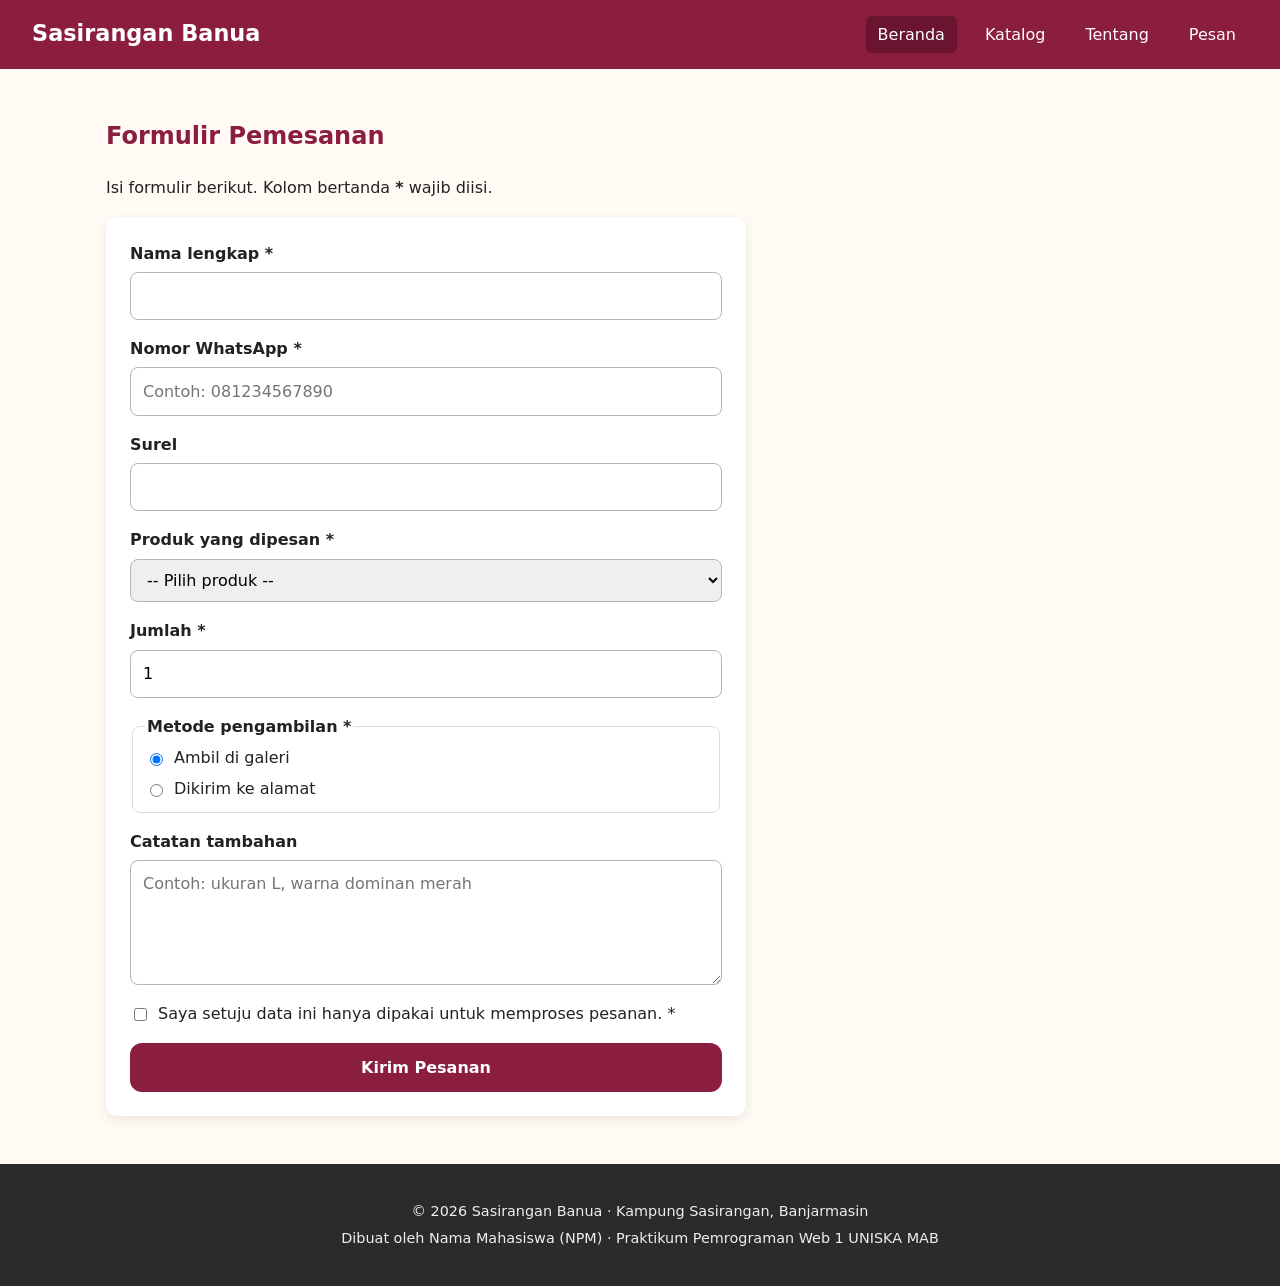
==== kontak.html @ 19dd1320 "perbaikan hasil validasi W3C" ====
<!DOCTYPE html>
<html lang="en">
<head>
    <meta charset="UTF-8">
    <meta name="description" content="Katalog kain dan busana Sasirangan khas Banjarmasin
        karya pengrajin lokal.">
    <title>Sasirangan Banua | Kain Khas Banjar</title>
    <link rel="stylesheet" href="css/style.css">

</head>
<body>
    <!-- ========== HEADER & NAVIGASI ========== -->
<header class="header-situs">
 <p class="logo"><a href="index.html">Sasirangan Banua</a></p>
 <nav aria-label="Navigasi utama">
 <ul class="menu">
 <li><a href="index.html" aria-current="page">Beranda</a></li>
 <li><a href="#katalog">Katalog</a></li>
 <li><a href="#tentang">Tentang</a></li>
 <li><a href="kontak.html">Pesan</a></li>
 </ul>
 </nav>
</header>
<main><section class="bagian" id="pesan">
<h1>Formulir Pemesanan</h1>
<p>Isi formulir berikut. Kolom bertanda <strong>*</strong> wajib diisi.</p>

<form id="form-pesan" class="form-pesan" action="#" method="get">
<div class="kolom">
<label for="nama">Nama lengkap *</label>
<input type="text" id="nama" name="nama" required minlength="3"
autocomplete="name">
</div>

<div class="kolom">
<label for="wa">Nomor WhatsApp *</label>
<input type="tel" id="wa" name="wa" required pattern="08[0-9]{8,11}"
placeholder="Contoh: 081234567890" autocomplete="tel">
</div>

<div class="kolom">
<label for="email">Surel</label>
<input type="email" id="email" name="email" autocomplete="email">
</div>

<div class="kolom">
<label for="produk">Produk yang dipesan *</label>
<select id="produk" name="produk" required>
<option value="">-- Pilih produk --</option>
<option>Kain Motif Gigi Haruan</option>
<option>Kain Motif Kambang Kacang</option>
<option>Selendang Iris Pudak</option>
<option>Kemeja Bayam Raja</option>
<option>Tas Naga Balimbur</option>
<option>Gamis Ombak Sinapur Karang</option>
</select>
</div>

<div class="kolom">
<label for="jumlah">Jumlah *</label>
<input type="number" id="jumlah" name="jumlah" min="1" max="50" value="1" required>
</div>

<fieldset>
<legend>Metode pengambilan *</legend>
<label><input type="radio" name="pengambilan" value="Ambil di galeri" checked>
Ambil di galeri</label>
<label><input type="radio" name="pengambilan" value="Dikirim ke alamat"> Dikirim
ke alamat</label>
</fieldset>

<div class="kolom">
<label for="catatan">Catatan tambahan</label>
<textarea id="catatan" name="catatan" rows="4" maxlength="300"
placeholder="Contoh: ukuran L, warna dominan merah"></textarea>
</div>

<label class="cek">
<input type="checkbox" id="setuju" name="setuju" required>
Saya setuju data ini hanya dipakai untuk memproses pesanan. *
</label>

<button type="submit" class="tombol">Kirim Pesanan</button>
</form>
</section></main>
 <footer class="footer-situs">
 <p>&copy; 2026 Sasirangan Banua &middot; Kampung Sasirangan, Banjarmasin</p>
 <p>Dibuat oleh Nama Mahasiswa (NPM) &middot; Praktikum Pemrograman Web 1 UNISKA MAB</p>
 </footer>
 </html>
---- css/style.css ----
/* ========================================================= 
    Sasirangan Banua — style.css 
    Pendekatan: mobile-first (gaya dasar untuk HP, lalu 
    disesuaikan untuk layar lebar dengan media query) 
    ========================================================= */ 
  
 /* ---------- 1. Variabel (custom properties) ---------- */ 
 :root { 
   --warna-utama: #8b1e3f;        /* merah marun sasirangan */ 
   --warna-utama-gelap: #6a142f; 
   --warna-aksen: #e0a526;        /* kuning kunyit */ 
   --warna-krem: #fbe9c6; 
   --warna-teks: #222222; 
   --warna-teks-lembut: #555555; 
   --warna-latar: #fffaf3; 
   --warna-kartu: #ffffff; 
   --radius: 12px; 
   --bayangan: 0 4px 12px rgba(0, 0, 0, 0.08); 
   --lebar-maks: 1100px; 
 } 
  
 /* ---------- 2. Reset ringan & dasar ---------- */ 
 *, 
 *::before, 
 *::after { 
   box-sizing: border-box; 
 } 
  
 html { 
   scroll-behavior: smooth; 
   scroll-padding-top: 7rem;      /* agar judul tidak tertutup header sticky */ 
 } 
  
 body { 
   margin: 0; 
   font-family: "Segoe UI", system-ui, -apple-system, Roboto, Arial, sans-serif; 
   font-size: 1rem; 
   line-height: 1.6; 
   color: var(--warna-teks); 
   background-color: var(--warna-latar); 
 } 
  
 img { 
   display: block; 
   max-width: 100%; 
   height: auto;
   } 
  
 a { 
   color: var(--warna-utama); 
 } 
  
 /* Penanda fokus untuk pengguna keyboard — JANGAN dihapus */ 
 a:focus-visible, 
 button:focus-visible, 
 input:focus-visible, 
 select:focus-visible, 
 textarea:focus-visible { 
   outline: 3px solid var(--warna-utama-gelap); 
   outline-offset: 2px; 
 } 

 /* ---------- 3. Header & navigasi (Flexbox) ---------- */ 
.header-situs { 
  position: sticky; 
  top: 0; 
  z-index: 10; 
  display: flex; 
  flex-direction: column;      /* HP: logo di atas menu */ 
  align-items: center; 
  gap: 0.5rem; 
  padding: 1rem; 
  background-color: var(--warna-utama); 
  color: #ffffff; 
} 
 
.logo { 
  margin: 0; 
  font-size: 1.4rem; 
  font-weight: 700; 
} 
 
.logo a { 
  color: inherit; 
  text-decoration: none; 
} 
 
.menu { 
  display: flex; 
  flex-wrap: wrap; 
  justify-content: center; 
  gap: 0.25rem 1rem; 
  margin: 0; 
  padding: 0; 
  list-style: none; 
} 
 
.menu a { 
  display: block; 
  padding: 0.35rem 0.75rem; 
  border-radius: 6px; 
  color: #ffffff; 
  text-decoration: none;
  } 
 
.menu a:hover, 
.menu a[aria-current="page"] { 
  background-color: var(--warna-utama-gelap); 
} 
 
.header-situs a:focus-visible { 
  outline-color: #ffffff;        /* fokus putih agar terlihat di latar header yang gelap */ 
}

/* ---------- 4. Hero ---------- */ 
.hero { 
  padding: 4rem 1rem; 
  text-align: center; 
  background: linear-gradient(135deg, var(--warna-krem), #f6d7a7); 
} 
 
.hero h1 { 
  margin: 0 0 1rem; 
  font-size: clamp(1.8rem, 5vw, 3rem); 
  line-height: 1.2; 
  color: var(--warna-utama); 
} 
 
.hero p { 
  max-width: 40rem; 
  margin: 0 auto 1.5rem; 
} 
 
/* ---------- 5. Tombol ---------- */ 
.tombol { 
  display: inline-block; 
  padding: 0.75rem 1.5rem; 
  border: none; 
  border-radius: var(--radius); 
  background-color: var(--warna-utama); 
  color: #ffffff; 
  font: inherit; 
  font-weight: 600; 
  text-decoration: none; 
  cursor: pointer; 
  transition: background-color 0.2s ease, transform 0.2s ease; 
} 
 
.tombol:hover { 
  background-color: var(--warna-utama-gelap); 
  transform: translateY(-2px); 
}

/* ---------- 6. Bagian (section) umum ---------- */ 
.bagian { 
max-width: var(--lebar-maks); 
margin-inline: auto; 
padding: 3rem 1rem; 
}   
.bagian h1, 
.bagian h2 { 
 margin-top: 0; 
color: var(--warna-utama); 
 } 
 
/* ---------- 7. Katalog (CSS Grid) ---------- */ 
.katalog-grid { 
 display: grid; 
grid-template-columns: repeat(auto-fill, minmax(240px, 1fr)); 
 gap: 1.5rem; 
} 
 
.kartu { 
  display: flex; 
   flex-direction: column;    overflow: hidden; 
  border-radius: var(--radius); 
   background-color: var(--warna-kartu); 
  box-shadow: var(--bayangan); 
     transition: transform 0.2s ease; 
 } 
  
 .kartu:hover { 
   transform: translateY(-4px); 
 } 
  
 .kartu img { 
   width: 100%; 
   aspect-ratio: 3 / 2; 
   object-fit: cover; 
 } 
  
 .kartu-isi { 
   display: flex; 
   flex-direction: column; 
   flex-grow: 1;                  /* isi kartu mengisi sisa tinggi */ 
   padding: 1rem; 
 } 
 
.kartu h3 { 
  margin: 0 0 0.5rem; 
  font-size: 1.15rem; 
 } 
  
 .kartu p { 
   margin: 0 0 0.75rem; 
   color: var(--warna-teks-lembut); 
 } 
  
 .kartu .harga { 
   margin-top: auto;              /* harga selalu di bagian bawah kartu */ 
   margin-bottom: 0; 
   font-size: 1.1rem; 
   font-weight: 700; 
   color: var(--warna-utama); 
 } 

 /* ---------- 8. Tabel ---------- */ 
table { 
  width: 100%; 
  border-collapse: collapse; 
  background-color: var(--warna-kartu); 
  box-shadow: var(--bayangan); 
} 
 
caption { 
  margin-bottom: 0.5rem; 
  font-weight: 600; 
  text-align: left; 
} 
 
th, 
td { 
  padding: 0.75rem 1rem; 
  border-bottom: 1px solid #eeeeee; 
  text-align: left; 
} 
 
thead th { 
  background-color: var(--warna-utama); 
  color: #ffffff; 
}

/* ---------- 9. Formulir ---------- */ 
.form-pesan { 
  display: grid; 
  gap: 1rem; 
  max-width: 40rem; 
  padding: 1.5rem; 
  border-radius: var(--radius); 
  background-color: var(--warna-kartu); 
  box-shadow: var(--bayangan); 
}

.kolom { 
  display: flex; 
  flex-direction: column; 
  gap: 0.35rem; 
} 
 
label, 
legend { 
  font-weight: 600; 
} 
 
input, 
select, 
textarea { 
  width: 100%; 
  padding: 0.65rem 0.75rem; 
  border: 1px solid #b5b5b5; 
  border-radius: 8px; 
  font: inherit; 
} 
 
fieldset { 
  display: flex; 
  flex-direction: column; 
  gap: 0.35rem; 
  border: 1px solid #dddddd; 
  border-radius: 8px; 
} 
 
fieldset label, 
.cek { 
  display: flex; 
  align-items: center; 
  gap: 0.5rem; 
  font-weight: 400; 
} 
 
input[type="radio"], 
input[type="checkbox"] { 
  width: auto; 
} 

/* ---------- 10. Footer ---------- */ 
.footer-situs { 
  padding: 2rem 1rem; 
  background-color: #2b2b2b; 
  color: #eeeeee; 
  font-size: 0.9rem; 
  text-align: center; 
} 
 
.footer-situs p { 
  margin: 0.25rem 0; 
}

/* ---------- 11. Responsif: tablet & desktop ---------- */ 
@media (min-width: 768px) { 
  .header-situs { 
    flex-direction: row;          /* logo kiri, menu kanan */ 
    justify-content: space-between; 
    padding-inline: 2rem; 
  } 
 
  .hero { 
    padding: 6rem 2rem; 
  } 
} 
 
/* Hormati pengguna yang tidak ingin banyak animasi */ 
@media (prefers-reduced-motion: reduce) { 
  html { 
    scroll-behavior: auto; 
  } 
 
  * { 
    transition: none !important; 
  } 
}
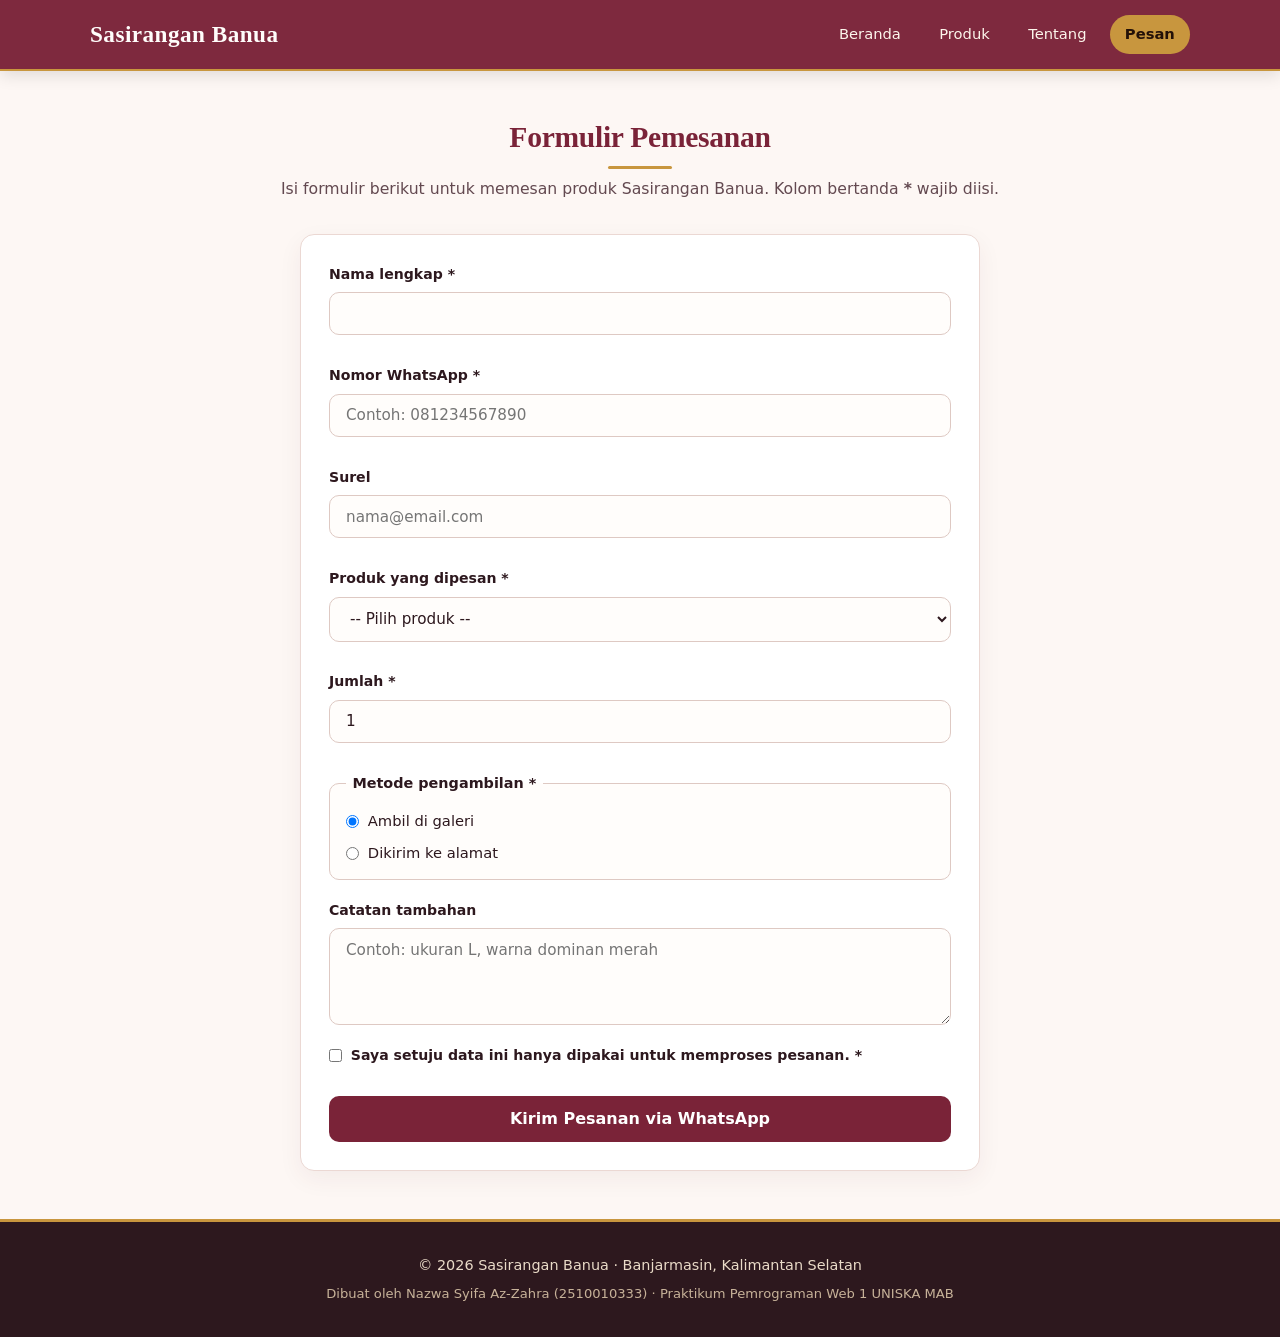
==== commit 7cd58797: "Pertemuan 3" ====
--- a/kontak.html
+++ b/kontak.html
@@ -1,90 +1,105 @@
 <!DOCTYPE html>
-<html lang="en">
+<html lang="id">
 <head>
     <meta charset="UTF-8">
-    <meta name="description" content="Katalog kain dan busana Sasirangan khas Banjarmasin
-        karya pengrajin lokal.">
-    <title>Sasirangan Banua | Kain Khas Banjar</title>
+    <meta name="viewport" content="width=device-width, initial-scale=1.0">
+    <meta name="description" content="Formulir pemesanan kain, pakaian, dan aksesoris Sasirangan Banua melalui WhatsApp.">
+    <title>Pesan Produk &mdash; Sasirangan Banua</title>
     <link rel="stylesheet" href="css/style.css">
-
+    <script src="js/form.js" defer></script>
 </head>
 <body>
-    <!-- ========== HEADER & NAVIGASI ========== -->
-<header class="header-situs">
- <p class="logo"><a href="index.html">Sasirangan Banua</a></p>
- <nav aria-label="Navigasi utama">
- <ul class="menu">
- <li><a href="index.html" aria-current="page">Beranda</a></li>
- <li><a href="#katalog">Katalog</a></li>
- <li><a href="#tentang">Tentang</a></li>
- <li><a href="kontak.html">Pesan</a></li>
- </ul>
- </nav>
-</header>
-<main><section class="bagian" id="pesan">
-<h1>Formulir Pemesanan</h1>
-<p>Isi formulir berikut. Kolom bertanda <strong>*</strong> wajib diisi.</p>
 
-<form id="form-pesan" class="form-pesan" action="#" method="get">
-<div class="kolom">
-<label for="nama">Nama lengkap *</label>
-<input type="text" id="nama" name="nama" required minlength="3"
-autocomplete="name">
-</div>
+    <header class="header-situs">
+        <div class="navbar">
+            <p class="logo"><a href="index.html">Sasirangan Banua</a></p>
+            <nav aria-label="Navigasi utama">
+                <a href="index.html">Beranda</a>
+                <a href="index.html#produk">Produk</a>
+                <a href="index.html#tentang">Tentang</a>
+                <a href="kontak.html" aria-current="page">Pesan</a>
+            </nav>
+        </div>
+    </header>
 
-<div class="kolom">
-<label for="wa">Nomor WhatsApp *</label>
-<input type="tel" id="wa" name="wa" required pattern="08[0-9]{8,11}"
-placeholder="Contoh: 081234567890" autocomplete="tel">
-</div>
+    <main>
+        <section class="bagian" id="pesan">
+            <div class="section-heading">
+                <h1>Formulir Pemesanan</h1>
+                <p>Isi formulir berikut untuk memesan produk Sasirangan Banua. Kolom bertanda <strong>*</strong> wajib diisi.</p>
+            </div>
 
-<div class="kolom">
-<label for="email">Surel</label>
-<input type="email" id="email" name="email" autocomplete="email">
-</div>
+            <form id="form-pesan" class="form-pesan" action="#" method="get" novalidate>
+                <div class="kolom">
+                    <label for="nama">Nama lengkap *</label>
+                    <input type="text" id="nama" name="nama" required minlength="3" autocomplete="name" aria-describedby="galat-nama">
+                    <p id="galat-nama" class="pesan-galat" role="alert"></p>
+                </div>
 
-<div class="kolom">
-<label for="produk">Produk yang dipesan *</label>
-<select id="produk" name="produk" required>
-<option value="">-- Pilih produk --</option>
-<option>Kain Motif Gigi Haruan</option>
-<option>Kain Motif Kambang Kacang</option>
-<option>Selendang Iris Pudak</option>
-<option>Kemeja Bayam Raja</option>
-<option>Tas Naga Balimbur</option>
-<option>Gamis Ombak Sinapur Karang</option>
-</select>
-</div>
+                <div class="kolom">
+                    <label for="wa">Nomor WhatsApp *</label>
+                    <input type="tel" id="wa" name="wa" required pattern="08[0-9]{8,11}" placeholder="Contoh: 081234567890" autocomplete="tel" aria-describedby="galat-wa">
+                    <p id="galat-wa" class="pesan-galat" role="alert"></p>
+                </div>
 
-<div class="kolom">
-<label for="jumlah">Jumlah *</label>
-<input type="number" id="jumlah" name="jumlah" min="1" max="50" value="1" required>
-</div>
+                <div class="kolom">
+                    <label for="email">Surel</label>
+                    <input type="email" id="email" name="email" placeholder="nama@email.com" autocomplete="email" aria-describedby="galat-email">
+                    <p id="galat-email" class="pesan-galat" role="alert"></p>
+                </div>
 
-<fieldset>
-<legend>Metode pengambilan *</legend>
-<label><input type="radio" name="pengambilan" value="Ambil di galeri" checked>
-Ambil di galeri</label>
-<label><input type="radio" name="pengambilan" value="Dikirim ke alamat"> Dikirim
-ke alamat</label>
-</fieldset>
+                <div class="kolom">
+                    <label for="produk">Produk yang dipesan *</label>
+                    <select id="produk" name="produk" required aria-describedby="galat-produk">
+                        <option value="">-- Pilih produk --</option>
+                        <option value="Kain Motif Gigi Haruan">Kain Motif Gigi Haruan</option>
+                        <option value="Kain Motif Kambang Kacang">Kain Motif Kambang Kacang</option>
+                        <option value="Selendang Iris Pudak">Selendang Iris Pudak</option>
+                        <option value="Kain Motif Naga Balimbur">Kain Motif Naga Balimbur</option>
+                        <option value="Gamis Ombak Sinapur Karang">Gamis Ombak Sinapur Karang</option>
+                        <option value="Kemeja Bayam Raja">Kemeja Bayam Raja</option>
+                        <option value="Tas Tote Kulit Kayu Sasirangan">Tas Tote Kulit Kayu Sasirangan</option>
+                        <option value="Kain Motif Bintang Bahambur">Kain Motif Bintang Bahambur</option>
+                    </select>
+                    <p id="galat-produk" class="pesan-galat" role="alert"></p>
+                </div>
 
-<div class="kolom">
-<label for="catatan">Catatan tambahan</label>
-<textarea id="catatan" name="catatan" rows="4" maxlength="300"
-placeholder="Contoh: ukuran L, warna dominan merah"></textarea>
-</div>
+                <div class="kolom">
+                    <label for="jumlah">Jumlah *</label>
+                    <input type="number" id="jumlah" name="jumlah" min="1" max="50" value="1" required aria-describedby="galat-jumlah">
+                    <p id="galat-jumlah" class="pesan-galat" role="alert"></p>
+                </div>
 
-<label class="cek">
-<input type="checkbox" id="setuju" name="setuju" required>
-Saya setuju data ini hanya dipakai untuk memproses pesanan. *
-</label>
+                <fieldset>
+                    <legend>Metode pengambilan *</legend>
+                    <label><input type="radio" name="pengambilan" value="Ambil di galeri" checked> Ambil di galeri</label>
+                    <label><input type="radio" name="pengambilan" value="Dikirim ke alamat"> Dikirim ke alamat</label>
+                </fieldset>
 
-<button type="submit" class="tombol">Kirim Pesanan</button>
-</form>
-</section></main>
- <footer class="footer-situs">
- <p>&copy; 2026 Sasirangan Banua &middot; Kampung Sasirangan, Banjarmasin</p>
- <p>Dibuat oleh Nama Mahasiswa (NPM) &middot; Praktikum Pemrograman Web 1 UNISKA MAB</p>
- </footer>
- </html>+                <div class="kolom">
+                    <label for="catatan">Catatan tambahan</label>
+                    <textarea id="catatan" name="catatan" rows="4" maxlength="300" placeholder="Contoh: ukuran L, warna dominan merah"></textarea>
+                </div>
+
+                <div class="kolom">
+                    <label class="cek">
+                        <input type="checkbox" id="setuju" name="setuju" required aria-describedby="galat-setuju">
+                        Saya setuju data ini hanya dipakai untuk memproses pesanan. *
+                    </label>
+                    <p id="galat-setuju" class="pesan-galat" role="alert"></p>
+                </div>
+
+                <button type="submit" class="tombol">Kirim Pesanan via WhatsApp</button>
+            </form>
+
+            <div id="hasil-pesan" class="hasil-pesan" hidden></div>
+        </section>
+    </main>
+
+    <footer>
+        <p>&copy; 2026 Sasirangan Banua &middot; Banjarmasin, Kalimantan Selatan</p>
+       <p>Dibuat oleh Nazwa Syifa Az-Zahra (2510010333) &middot; Praktikum Pemrograman Web 1 UNISKA MAB</p>
+    </footer>
+
+</body>
+</html>
--- a/css/style.css
+++ b/css/style.css
@@ -1,331 +1,526 @@
-/* ========================================================= 
-    Sasirangan Banua — style.css 
-    Pendekatan: mobile-first (gaya dasar untuk HP, lalu 
-    disesuaikan untuk layar lebar dengan media query) 
-    ========================================================= */ 
-  
- /* ---------- 1. Variabel (custom properties) ---------- */ 
- :root { 
-   --warna-utama: #8b1e3f;        /* merah marun sasirangan */ 
-   --warna-utama-gelap: #6a142f; 
-   --warna-aksen: #e0a526;        /* kuning kunyit */ 
-   --warna-krem: #fbe9c6; 
-   --warna-teks: #222222; 
-   --warna-teks-lembut: #555555; 
-   --warna-latar: #fffaf3; 
-   --warna-kartu: #ffffff; 
-   --radius: 12px; 
-   --bayangan: 0 4px 12px rgba(0, 0, 0, 0.08); 
-   --lebar-maks: 1100px; 
- } 
-  
- /* ---------- 2. Reset ringan & dasar ---------- */ 
- *, 
- *::before, 
- *::after { 
-   box-sizing: border-box; 
- } 
-  
- html { 
-   scroll-behavior: smooth; 
-   scroll-padding-top: 7rem;      /* agar judul tidak tertutup header sticky */ 
- } 
-  
- body { 
-   margin: 0; 
-   font-family: "Segoe UI", system-ui, -apple-system, Roboto, Arial, sans-serif; 
-   font-size: 1rem; 
-   line-height: 1.6; 
-   color: var(--warna-teks); 
-   background-color: var(--warna-latar); 
- } 
-  
- img { 
-   display: block; 
-   max-width: 100%; 
-   height: auto;
-   } 
-  
- a { 
-   color: var(--warna-utama); 
- } 
-  
- /* Penanda fokus untuk pengguna keyboard — JANGAN dihapus */ 
- a:focus-visible, 
- button:focus-visible, 
- input:focus-visible, 
- select:focus-visible, 
- textarea:focus-visible { 
-   outline: 3px solid var(--warna-utama-gelap); 
-   outline-offset: 2px; 
- } 
-
- /* ---------- 3. Header & navigasi (Flexbox) ---------- */ 
-.header-situs { 
-  position: sticky; 
-  top: 0; 
-  z-index: 10; 
-  display: flex; 
-  flex-direction: column;      /* HP: logo di atas menu */ 
-  align-items: center; 
-  gap: 0.5rem; 
-  padding: 1rem; 
-  background-color: var(--warna-utama); 
-  color: #ffffff; 
-} 
- 
-.logo { 
-  margin: 0; 
-  font-size: 1.4rem; 
-  font-weight: 700; 
-} 
- 
-.logo a { 
-  color: inherit; 
-  text-decoration: none; 
-} 
- 
-.menu { 
-  display: flex; 
-  flex-wrap: wrap; 
-  justify-content: center; 
-  gap: 0.25rem 1rem; 
-  margin: 0; 
-  padding: 0; 
-  list-style: none; 
-} 
- 
-.menu a { 
-  display: block; 
-  padding: 0.35rem 0.75rem; 
-  border-radius: 6px; 
-  color: #ffffff; 
-  text-decoration: none;
-  } 
- 
-.menu a:hover, 
-.menu a[aria-current="page"] { 
-  background-color: var(--warna-utama-gelap); 
-} 
- 
-.header-situs a:focus-visible { 
-  outline-color: #ffffff;        /* fokus putih agar terlihat di latar header yang gelap */ 
-}
-
-/* ---------- 4. Hero ---------- */ 
-.hero { 
-  padding: 4rem 1rem; 
-  text-align: center; 
-  background: linear-gradient(135deg, var(--warna-krem), #f6d7a7); 
-} 
- 
-.hero h1 { 
-  margin: 0 0 1rem; 
-  font-size: clamp(1.8rem, 5vw, 3rem); 
-  line-height: 1.2; 
-  color: var(--warna-utama); 
-} 
- 
-.hero p { 
-  max-width: 40rem; 
-  margin: 0 auto 1.5rem; 
-} 
- 
-/* ---------- 5. Tombol ---------- */ 
-.tombol { 
-  display: inline-block; 
-  padding: 0.75rem 1.5rem; 
-  border: none; 
-  border-radius: var(--radius); 
-  background-color: var(--warna-utama); 
-  color: #ffffff; 
-  font: inherit; 
-  font-weight: 600; 
-  text-decoration: none; 
-  cursor: pointer; 
-  transition: background-color 0.2s ease, transform 0.2s ease; 
-} 
- 
-.tombol:hover { 
-  background-color: var(--warna-utama-gelap); 
-  transform: translateY(-2px); 
-}
-
-/* ---------- 6. Bagian (section) umum ---------- */ 
-.bagian { 
-max-width: var(--lebar-maks); 
-margin-inline: auto; 
-padding: 3rem 1rem; 
-}   
-.bagian h1, 
-.bagian h2 { 
- margin-top: 0; 
-color: var(--warna-utama); 
- } 
- 
-/* ---------- 7. Katalog (CSS Grid) ---------- */ 
-.katalog-grid { 
- display: grid; 
-grid-template-columns: repeat(auto-fill, minmax(240px, 1fr)); 
- gap: 1.5rem; 
-} 
- 
-.kartu { 
-  display: flex; 
-   flex-direction: column;    overflow: hidden; 
-  border-radius: var(--radius); 
-   background-color: var(--warna-kartu); 
-  box-shadow: var(--bayangan); 
-     transition: transform 0.2s ease; 
- } 
-  
- .kartu:hover { 
-   transform: translateY(-4px); 
- } 
-  
- .kartu img { 
-   width: 100%; 
-   aspect-ratio: 3 / 2; 
-   object-fit: cover; 
- } 
-  
- .kartu-isi { 
-   display: flex; 
-   flex-direction: column; 
-   flex-grow: 1;                  /* isi kartu mengisi sisa tinggi */ 
-   padding: 1rem; 
- } 
- 
-.kartu h3 { 
-  margin: 0 0 0.5rem; 
-  font-size: 1.15rem; 
- } 
-  
- .kartu p { 
-   margin: 0 0 0.75rem; 
-   color: var(--warna-teks-lembut); 
- } 
-  
- .kartu .harga { 
-   margin-top: auto;              /* harga selalu di bagian bawah kartu */ 
-   margin-bottom: 0; 
-   font-size: 1.1rem; 
-   font-weight: 700; 
-   color: var(--warna-utama); 
- } 
-
- /* ---------- 8. Tabel ---------- */ 
-table { 
-  width: 100%; 
-  border-collapse: collapse; 
-  background-color: var(--warna-kartu); 
-  box-shadow: var(--bayangan); 
-} 
- 
-caption { 
-  margin-bottom: 0.5rem; 
-  font-weight: 600; 
-  text-align: left; 
-} 
- 
-th, 
-td { 
-  padding: 0.75rem 1rem; 
-  border-bottom: 1px solid #eeeeee; 
-  text-align: left; 
-} 
- 
-thead th { 
-  background-color: var(--warna-utama); 
-  color: #ffffff; 
-}
-
-/* ---------- 9. Formulir ---------- */ 
-.form-pesan { 
-  display: grid; 
-  gap: 1rem; 
-  max-width: 40rem; 
-  padding: 1.5rem; 
-  border-radius: var(--radius); 
-  background-color: var(--warna-kartu); 
-  box-shadow: var(--bayangan); 
-}
-
-.kolom { 
-  display: flex; 
-  flex-direction: column; 
-  gap: 0.35rem; 
-} 
- 
-label, 
-legend { 
-  font-weight: 600; 
-} 
- 
-input, 
-select, 
-textarea { 
-  width: 100%; 
-  padding: 0.65rem 0.75rem; 
-  border: 1px solid #b5b5b5; 
-  border-radius: 8px; 
-  font: inherit; 
-} 
- 
-fieldset { 
-  display: flex; 
-  flex-direction: column; 
-  gap: 0.35rem; 
-  border: 1px solid #dddddd; 
-  border-radius: 8px; 
-} 
- 
-fieldset label, 
-.cek { 
-  display: flex; 
-  align-items: center; 
-  gap: 0.5rem; 
-  font-weight: 400; 
-} 
- 
-input[type="radio"], 
-input[type="checkbox"] { 
-  width: auto; 
-} 
-
-/* ---------- 10. Footer ---------- */ 
-.footer-situs { 
-  padding: 2rem 1rem; 
-  background-color: #2b2b2b; 
-  color: #eeeeee; 
-  font-size: 0.9rem; 
-  text-align: center; 
-} 
- 
-.footer-situs p { 
-  margin: 0.25rem 0; 
-}
-
-/* ---------- 11. Responsif: tablet & desktop ---------- */ 
-@media (min-width: 768px) { 
-  .header-situs { 
-    flex-direction: row;          /* logo kiri, menu kanan */ 
-    justify-content: space-between; 
-    padding-inline: 2rem; 
-  } 
- 
-  .hero { 
-    padding: 6rem 2rem; 
-  } 
-} 
- 
-/* Hormati pengguna yang tidak ingin banyak animasi */ 
-@media (prefers-reduced-motion: reduce) { 
-  html { 
-    scroll-behavior: auto; 
-  } 
- 
-  * { 
-    transition: none !important; 
-  } 
+:root {
+    --warna-utama: #7A2338;
+    --warna-utama-gelap: #561626;
+    --warna-aksen: #C8963E;
+    --warna-aksen-muda: #F5E6CC;
+    --warna-latar: #FDF7F4;
+    --warna-kartu: #FFFFFF;
+    --warna-teks: #2D181E;
+    --warna-teks-sekunder: #634950;
+    --warna-batas: #EBD8D3;
+    --font-judul: 'Playfair Display', Georgia, serif;
+    --font-isi: 'Plus Jakarta Sans', system-ui, -apple-system, sans-serif;
+    --radius-kartu: 14px;
+    --bayangan-halus: 0 8px 24px rgba(92, 32, 47, 0.06);
+    --bayangan-hover: 0 14px 32px rgba(122, 35, 56, 0.14);
+}
+
+*,
+*::before,
+*::after {
+    box-sizing: border-box;
+    margin: 0;
+    padding: 0;
+}
+
+html {
+    scroll-behavior: smooth;
+}
+
+body {
+    font-family: var(--font-isi);
+    background-color: var(--warna-latar);
+    color: var(--warna-teks);
+    line-height: 1.65;
+    -webkit-font-smoothing: antialiased;
+}
+
+img {
+    max-width: 100%;
+    height: auto;
+    display: block;
+}
+
+h1, h2, h3, .logo {
+    font-family: var(--font-judul);
+    letter-spacing: -0.01em;
+    line-height: 1.25;
+}
+
+:focus-visible {
+    outline: 3px solid var(--warna-aksen);
+    outline-offset: 3px;
+}
+
+.header-situs {
+    background-color: rgba(122, 35, 56, 0.97);
+    backdrop-filter: blur(8px);
+    color: #FFFFFF;
+    position: sticky;
+    top: 0;
+    z-index: 100;
+    border-bottom: 2px solid var(--warna-aksen);
+    box-shadow: 0 4px 16px rgba(0, 0, 0, 0.12);
+}
+
+.navbar {
+    max-width: 1140px;
+    margin: 0 auto;
+    padding: 0.95rem 1.25rem;
+    display: flex;
+    flex-direction: column;
+    align-items: center;
+    gap: 0.75rem;
+}
+
+.logo a {
+    color: #FFFDFB;
+    text-decoration: none;
+    font-size: 1.45rem;
+    font-weight: 700;
+    letter-spacing: 0.02em;
+}
+
+.navbar nav {
+    display: flex;
+    flex-wrap: wrap;
+    justify-content: center;
+    gap: 0.5rem;
+}
+
+.navbar nav a {
+    color: #FDF6EC;
+    text-decoration: none;
+    font-size: 0.92rem;
+    font-weight: 500;
+    padding: 0.45rem 0.95rem;
+    border-radius: 999px;
+    transition: background-color 0.25s ease, color 0.25s ease;
+}
+
+.navbar nav a:hover {
+    background-color: rgba(255, 255, 255, 0.14);
+}
+
+.navbar nav a[aria-current="page"] {
+    background-color: var(--warna-aksen);
+    color: #231108;
+    font-weight: 700;
+}
+
+.hero {
+    background-color: #7A2338;
+    background-image: radial-gradient(circle at top right, #9C314B 0%, var(--warna-utama) 48%, var(--warna-utama-gelap) 100%);
+    color: #FFFFFF;
+    text-align: center;
+    padding: 4rem 1.5rem 4.25rem;
+    border-bottom: 4px solid var(--warna-aksen);
+    position: relative;
+}
+
+.hero h1 {
+    color: #FFFFFF;
+    font-size: 2rem;
+    font-weight: 700;
+    max-width: 720px;
+    margin: 0 auto 0.85rem;
+}
+
+.hero p {
+    font-size: 1.05rem;
+    color: #F7E8D8;
+    max-width: 580px;
+    margin: 0 auto;
+}
+
+main > section:not(.hero) {
+    max-width: 1140px;
+    margin: 0 auto;
+    padding: 3rem 1.25rem;
+}
+
+.section-heading {
+    text-align: center;
+    margin-bottom: 2rem;
+}
+
+.section-heading h1,
+.section-heading h2 {
+    font-size: 1.85rem;
+    color: var(--warna-utama);
+    margin-bottom: 0.4rem;
+}
+
+.section-heading h1::after,
+.section-heading h2::after {
+    content: "";
+    display: block;
+    width: 64px;
+    height: 3px;
+    background-color: var(--warna-aksen);
+    margin: 0.65rem auto 0;
+    border-radius: 2px;
+}
+
+.section-heading p {
+    color: var(--warna-teks-sekunder);
+    font-size: 0.98rem;
+}
+
+.kontrol-katalog {
+    background-color: var(--warna-kartu);
+    border: 1px solid var(--warna-batas);
+    border-radius: var(--radius-kartu);
+    padding: 1.25rem;
+    margin-bottom: 1.5rem;
+    box-shadow: var(--bayangan-halus);
+    display: flex;
+    flex-direction: column;
+    gap: 1rem;
+}
+
+.kolom {
+    display: flex;
+    flex-direction: column;
+    gap: 0.4rem;
+}
+
+.kolom label {
+    font-size: 0.88rem;
+    font-weight: 600;
+    color: var(--warna-teks);
+}
+
+input[type="search"],
+input[type="text"],
+input[type="tel"],
+input[type="email"],
+input[type="number"],
+select,
+textarea {
+    width: 100%;
+    padding: 0.72rem 1rem;
+    font-family: var(--font-isi);
+    font-size: 0.95rem;
+    color: var(--warna-teks);
+    background-color: #FFFDFB;
+    border: 1.5px solid #DEC9C3;
+    border-radius: 10px;
+    transition: border-color 0.2s ease, box-shadow 0.2s ease;
+}
+
+input:focus,
+select:focus,
+textarea:focus {
+    border-color: var(--warna-utama);
+    box-shadow: 0 0 0 3px rgba(122, 35, 56, 0.12);
+    outline: none;
+}
+
+.filter {
+    display: flex;
+    flex-wrap: wrap;
+    gap: 0.5rem;
+}
+
+.tombol-filter {
+    font-family: var(--font-isi);
+    font-size: 0.88rem;
+    font-weight: 600;
+    padding: 0.55rem 1.15rem;
+    border: 1.5px solid var(--warna-batas);
+    border-radius: 999px;
+    background-color: #FAF1EE;
+    color: var(--warna-teks);
+    cursor: pointer;
+    transition: all 0.22s ease;
+}
+
+.tombol-filter:hover {
+    border-color: var(--warna-utama);
+    color: var(--warna-utama);
+}
+
+.tombol-filter.aktif {
+    background-color: var(--warna-utama);
+    border-color: var(--warna-utama);
+    color: #FFFFFF;
+    box-shadow: 0 4px 12px rgba(122, 35, 56, 0.22);
+}
+
+.info-jumlah {
+    font-size: 0.9rem;
+    font-weight: 500;
+    color: var(--warna-teks-sekunder);
+    margin-bottom: 1.25rem;
+}
+
+.products {
+    display: grid;
+    grid-template-columns: 1fr;
+    gap: 1.65rem;
+}
+
+.product-card {
+    background-color: var(--warna-kartu);
+    border: 1px solid var(--warna-batas);
+    border-radius: var(--radius-kartu);
+    overflow: hidden;
+    box-shadow: var(--bayangan-halus);
+    display: flex;
+    flex-direction: column;
+    transition: transform 0.28s ease, box-shadow 0.28s ease, border-color 0.28s ease;
+}
+
+.product-card:hover {
+    transform: translateY(-6px);
+    box-shadow: var(--bayangan-hover);
+    border-color: var(--warna-aksen);
+}
+
+.product-image {
+    aspect-ratio: 3 / 2;
+    overflow: hidden;
+    background-color: #F6E6E0;
+    border-bottom: 1px solid var(--warna-batas);
+}
+
+.product-image img {
+    width: 100%;
+    height: 100%;
+    object-fit: cover;
+    transition: transform 0.45s ease;
+}
+
+.product-card:hover .product-image img {
+    transform: scale(1.06);
+}
+
+.product-info {
+    padding: 1.25rem 1.3rem 1.4rem;
+    display: flex;
+    flex-direction: column;
+    flex-grow: 1;
+}
+
+.label-kategori {
+    align-self: flex-start;
+    font-size: 0.72rem;
+    font-weight: 700;
+    text-transform: uppercase;
+    letter-spacing: 0.08em;
+    background-color: var(--warna-aksen-muda);
+    color: #69410E;
+    padding: 0.25rem 0.7rem;
+    border-radius: 999px;
+    margin-bottom: 0.65rem;
+}
+
+.product-info h3 {
+    font-size: 1.22rem;
+    color: var(--warna-teks);
+    margin-bottom: 0.45rem;
+}
+
+.product-info p {
+    font-size: 0.9rem;
+    color: var(--warna-teks-sekunder);
+    margin-bottom: 1rem;
+    flex-grow: 1;
+}
+
+.product-info .price {
+    font-family: var(--font-isi);
+    font-size: 1.12rem;
+    font-weight: 700;
+    color: var(--warna-utama);
+    padding-top: 0.75rem;
+    border-top: 1px dashed var(--warna-batas);
+    margin-bottom: 0;
+    flex-grow: 0;
+}
+
+.about {
+    background-color: var(--warna-kartu);
+    border: 1px solid var(--warna-batas);
+    border-radius: var(--radius-kartu);
+    box-shadow: var(--bayangan-halus);
+    margin-bottom: 2.5rem !important;
+}
+
+.about h2 {
+    font-size: 1.75rem;
+    color: var(--warna-utama);
+    margin-bottom: 0.85rem;
+}
+
+.about h3 {
+    font-size: 1.25rem;
+    color: var(--warna-teks);
+    margin: 1.5rem 0 0.65rem;
+}
+
+.about ul {
+    padding-left: 1.35rem;
+    display: flex;
+    flex-direction: column;
+    gap: 0.4rem;
+}
+
+.about li::marker {
+    color: var(--warna-aksen);
+}
+
+table {
+    width: 100%;
+    border-collapse: collapse;
+    margin-top: 0.75rem;
+    border-radius: 10px;
+    overflow: hidden;
+    border: 1px solid var(--warna-batas);
+}
+
+caption {
+    text-align: left;
+    font-size: 0.88rem;
+    color: var(--warna-teks-sekunder);
+    margin-bottom: 0.5rem;
+}
+
+th, td {
+    padding: 0.85rem 1rem;
+    text-align: left;
+    border-bottom: 1px solid var(--warna-batas);
+}
+
+thead th {
+    background-color: var(--warna-utama);
+    color: #FFFFFF;
+    font-weight: 600;
+}
+
+tbody tr:nth-child(even) {
+    background-color: #FAF1EE;
+}
+
+.form-pesan {
+    background-color: var(--warna-kartu);
+    border: 1px solid var(--warna-batas);
+    border-radius: var(--radius-kartu);
+    padding: 1.75rem;
+    max-width: 680px;
+    margin: 0 auto;
+    box-shadow: var(--bayangan-halus);
+    display: flex;
+    flex-direction: column;
+    gap: 1.15rem;
+}
+
+fieldset {
+    border: 1.5px solid #DEC9C3;
+    border-radius: 10px;
+    padding: 0.85rem 1rem;
+    background-color: #FFFDFB;
+    display: flex;
+    flex-direction: column;
+    gap: 0.5rem;
+}
+
+fieldset legend {
+    font-size: 0.9rem;
+    font-weight: 600;
+    padding: 0 0.4rem;
+}
+
+fieldset label,
+.cek {
+    display: flex;
+    align-items: center;
+    gap: 0.55rem;
+    font-size: 0.92rem;
+    cursor: pointer;
+}
+
+.tombol,
+.btn-kirim,
+button[type="submit"] {
+    font-family: var(--font-isi);
+    font-size: 1rem;
+    font-weight: 700;
+    padding: 0.85rem 1.5rem;
+    background-color: var(--warna-utama);
+    color: #FFFFFF;
+    border: none;
+    border-radius: 10px;
+    cursor: pointer;
+    transition: background-color 0.25s ease, transform 0.2s ease;
+}
+
+.tombol:hover,
+.btn-kirim:hover,
+button[type="submit"]:hover {
+    background-color: var(--warna-utama-gelap);
+    transform: translateY(-2px);
+}
+
+.pesan-galat,
+.pesan-error {
+    color: #B42318;
+    font-size: 0.84rem;
+    font-weight: 500;
+    margin-top: 0.25rem;
+}
+
+.kotak-ringkasan {
+    background-color: #F4FBF7;
+    border: 1.5px solid #2E7D5B;
+    border-radius: 12px;
+    padding: 1.25rem;
+    max-width: 680px;
+    margin: 1rem auto 0;
+}
+
+footer {
+    background-color: #2D181E;
+    color: #EADBC8;
+    text-align: center;
+    padding: 2rem 1.25rem;
+    font-size: 0.9rem;
+    border-top: 3px solid var(--warna-aksen);
+}
+
+footer p + p {
+    margin-top: 0.35rem;
+    font-size: 0.82rem;
+    color: #C7B299;
+}
+
+@media (min-width: 768px) {
+    .navbar {
+        flex-direction: row;
+        justify-content: space-between;
+    }
+
+    .hero {
+        padding: 5.25rem 2rem 5.5rem;
+    }
+
+    .hero h1 {
+        font-size: 2.75rem;
+    }
+
+    .kontrol-katalog {
+        flex-direction: row;
+        align-items: flex-end;
+        justify-content: space-between;
+    }
+
+    .kontrol-katalog .kolom {
+        flex: 1;
+        max-width: 380px;
+    }
+
+    .products {
+        grid-template-columns: repeat(3, 1fr);
+    }
 }
